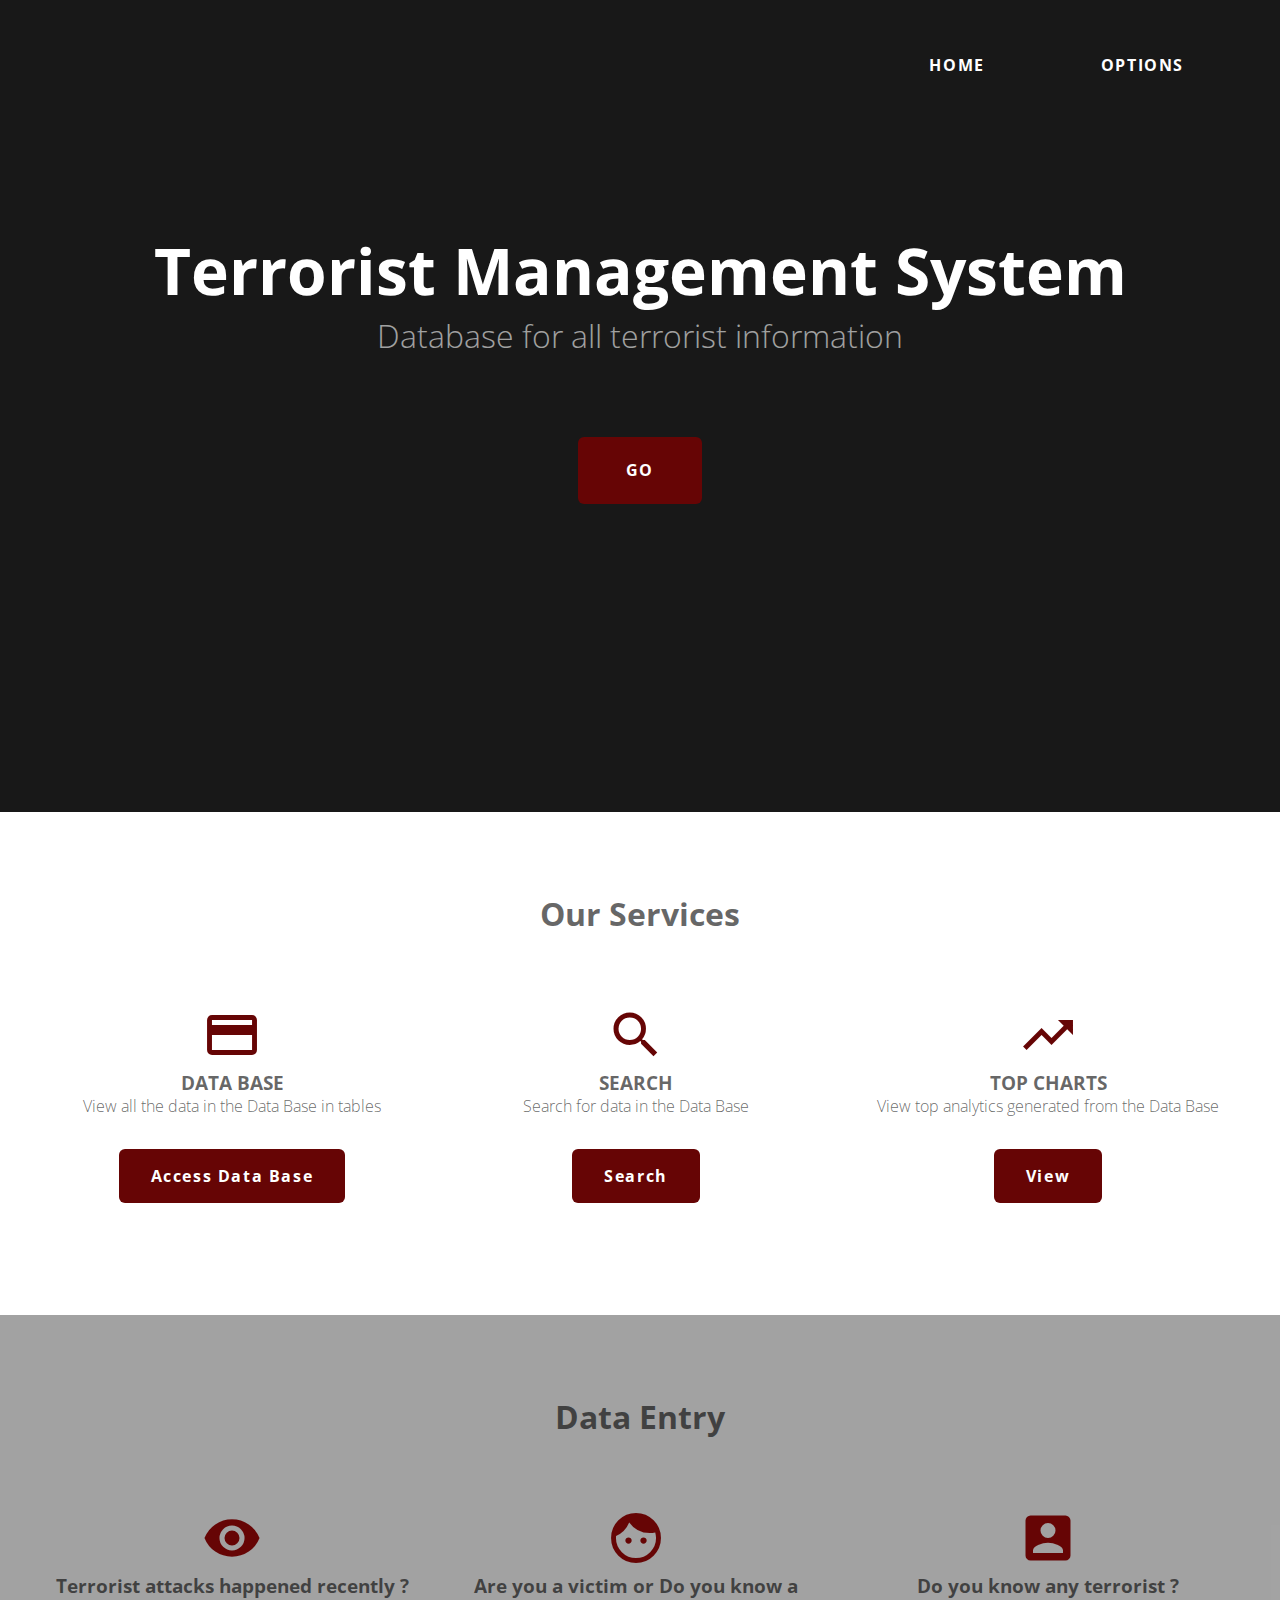
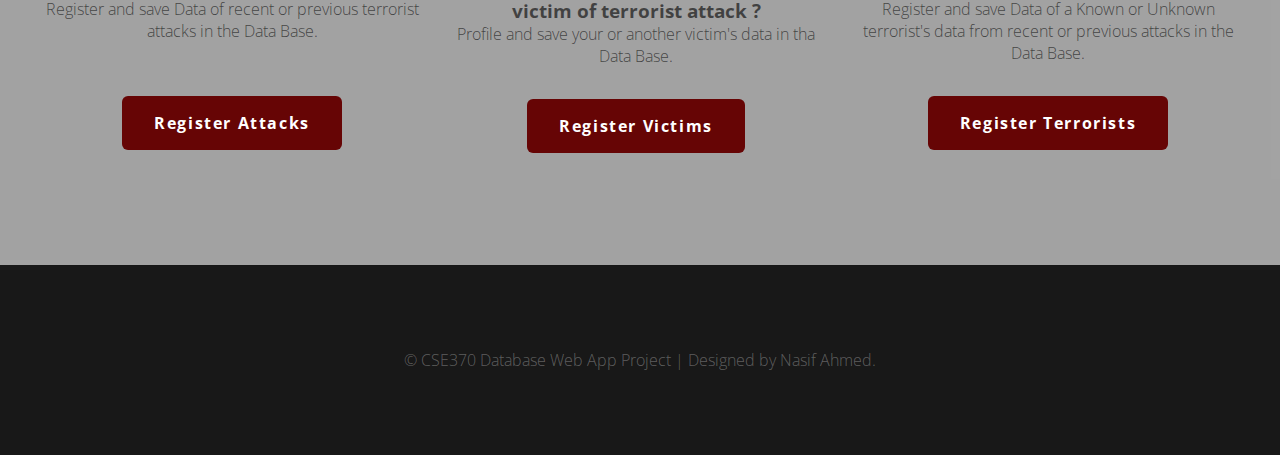
==== index.html @ 649e6cb7 "uplaod2" ====
<!DOCTYPE html>
<html>
	<head>
		<meta http-equiv="Content-Type" content="text/html; charset=utf-8" />
		<meta name="viewport" content="width=device-width">
		<title></title>
		<link href="https://fonts.googleapis.com/css?family=Open+Sans:400,600" rel="stylesheet">
		<link rel="stylesheet" href="https://fonts.googleapis.com/icon?family=Material+Icons">
		<link href="default.css" rel="stylesheet" type="text/css" media="all" />
	</head>

	<body>
		<div id="header" class="container">
			<span id="navigation">
				<ul class="actions">
					<li><a href="#" class="button-nav">HOME</a></li>
					<li><a href="index.html#wrapper" class="button-nav">OPTIONS</a></li>
				</ul>
			</span>
		</div>
		<div id="banner" class="container">
			<div class="title">
				<h2>Terrorist Management System</h2>
				<span class="byline">Database for all terrorist information</span>
			</div>
			<ul class="actions">
			<li><a href="#wrapper" class="button">GO</a></li>
			</ul>
		</div>
		<div id="wrapper">
			<div id="three-column" class="container">
				<div class="title">
					<h1>Our Services</h1><br>
				</div>
				<div class="boxA">
					<i class="material-icons" style="font-size:60px;color:#660505;">credit_card</i><br>
					<p><h3>DATA BASE</h3>View all the data in the Data Base in tables</p>
					<a href="database.html" class="button button-alt">Access Data Base</a>
				</div>
				<div class="boxB">
					<i class="material-icons" style="font-size:60px;color:#660505;">search</i><br>
					<p><h3>SEARCH</h3>Search for data in the Data Base</p>
					<a href="search.html" class="button button-alt">Search</a>
				</div>
				<div class="boxC">
					<i class="material-icons" style="font-size:60px;color:#660505;">trending_up</i><br>
					<p><h3>TOP CHARTS</h3>View top analytics generated from the Data Base</p>
					<a href="charts.html" class="button button-alt">View</a>
				</div>
			</div>
		</div>
		<div id="wrapper2">
			<div id="three-column" class="container">
				<div class="title">
					<h1>Data Entry</h1><br>
				</div>
				<div class="boxA">
					<i class="material-icons" style="font-size:60px;color:#660505;">visibility</i><br>
					<p><h3>Terrorist attacks happened recently ?</h3>Register and save Data of recent or previous terrorist attacks in the Data Base. </p><br>
					<a href="attackRegister.html" class="button button-alt">Register Attacks</a>
				</div>
				<div class="boxB">
					<i class="material-icons" style="font-size:60px;color:#660505;">face</i><br>
					<p><h3>Are you a victim  or Do you know a victim of terrorist attack ?</h3>Profile and save your or another victim's data in tha Data Base.</p>
					<a href="victims.html" class="button button-alt">Register Victims</a>
				</div>
				<div class="boxC">
					<i class="material-icons" style="font-size:60px;color:#660505;">account_box</i><br>
					<p><h3>Do you know any terrorist ?</h3>Register and save Data of a Known or Unknown terrorist's data from recent or previous attacks in the Data Base.</p>
					<a href="terrorists.html" class="button button-alt">Register Terrorists</a>
				</div>
			</div>
		</div>
		<div id="copyright" class="container">
			<p>&copy; CSE370 Database Web App Project | Designed by Nasif Ahmed. </p>
		</div>
	</body>
</html>
---- default.css ----
*{
		margin: 0;
		padding: 0;
	}

	html, body
	{
		height: 100%;
	}
	
	body
	{
		margin: 0px;
		padding: 0px;
		background: #181818;
		font-family: 'Open Sans', sans-serif;
		font-size: 12pt;
		font-weight: 200;
		color: #FFF;
	}
	
	
	h1, h2, h3
	{
		margin: 0;
		padding: 0;
	}
	
	p, ol, ul
	{
		margin-top: 0;
	}
	
	ol, ul
	{
		padding: 0;
		list-style: none;
	}
	
	p
	{
		line-height: 180%;
	}
	
	strong
	{
	}
	
	a
	{
		color: #ee0000;
	}
	
	
	.container
	{
		overflow: hidden;
		margin: 0em auto;
		width: 1200px;
	}
	
/*********************************************************************************/
/* Image Style                                                                   */
/*********************************************************************************/

	.image
	{
		display: inline-block;
	}
	
	.image img
	{
		display: block;
		width: 100%;
	}
	
	.image-full
	{
		display: block;
		width: 100%;
		margin: 0 0 2em 0;
	}
	
	.image-left
	{
		float: left;
		margin: 0 2em 2em 0;
	}
	
	.image-centered
	{
		display: block;
		margin: 0 0 2em 0;
	}
	
	.image-centered img
	{
		margin: 0 auto;
		width: auto;
	}

/*********************************************************************************/
/* List Styles                                                                   */
/*********************************************************************************/

	ul.style1
	{
	}
	
	ul.actions
	{
	}
	
	ul.actions li
	{
		display: inline-block;
		padding: 0em 0.50em;
	}


/*********************************************************************************/
/* Button Style                                                                  */
/*********************************************************************************/

	.button
	{
		display: inline-block;
		padding: 1em 2em 1em 2em;
		letter-spacing: 0.10em;
		margin-top: 2em;
		padding: 1.40em 3em;
		background: #660505;
		border-radius: 6px;
		text-decoration: none;
		font-weight: 700;
		font-size: 1em;
		color: #FFF;
	}

	.button-nav{
		display: inline-block;
		padding: 1em 2em 1em 2em;
		letter-spacing: 0.10em;
		margin-top: 2em;
		padding: 1.40em 3em;
		text-decoration: none;
		font-weight: 700;
		font-size: 1em;
		color: #FFF;
	}
	.button-nav:hover {
		background: #660505;
	}
	
	.button-alt
	{
		padding: 1em 2em;
		border-color: rgba(0,0,0,.8);
		color: #FFF;
	}		
/*********************************************************************************/
/* 4-column                                                                      */
/*********************************************************************************/

	.box1,
	.box2,
	.box3,
	.box4
	{
		width: 235px;
	}
	
	.box1,
	.box2,
	.box3,
	{
		float: left;
		margin-right: 20px;
	}
	
	.box4
	{
		float: right;
	}
	
/*********************************************************************************/
/* 3-column                                                                      */
/*********************************************************************************/

	.boxA,
	.boxB,
	.boxC
	{
		width: 384px;
	}

	.boxA,
	.boxB
	{
		float: left;
		margin-right: 20px;
	}
	
	.boxC
	{
		float: right;
	}

/*********************************************************************************/
/* 2-column                                                                      */
/*********************************************************************************/

	.tbox1,
	.tbox2
	{
		width: 575px;
	}
	
	.tbox1
	{
		float: left;
	}

	.tbox2
	{
		float: right;
	}

	
/*********************************************************************************/
/* Heading Titles                                                                */
/*********************************************************************************/

	.title
	{
		margin-bottom: 3em;
	}
	
	.title h2
	{
		font-size: 2.7em;
	}
	
	.title .byline
	{
		font-size: 1.3em;
		color: rgba(255,255,255,0.60);
	}

/*********************************************************************************/
/* Header                                                                        */
/*********************************************************************************/

	#wrapper
	{
		position: relative;
		padding: 5em 0em 7em 0em;
		background: #FFF;
	}

	#wrapper2
	{
		position: relative;
		padding: 5em 0em 7em 0em;
		background: rgba(255,255,255,0.60);
	}

/*********************************************************************************/
/* Header                                                                        */
/*********************************************************************************/

	#header-wrapper
	{
		
		
	}

	#header
	{
		position: relative;
		min-height: 5%;
	}

	#navigation {
		float: right;
	}

/*********************************************************************************/
/* Menu                                                                          */
/*********************************************************************************/

	#menu
	{
		position: absolute;
		top: 4.5em;
		right: 0;
	}
	
	#menu ul
	{
		display: inline-block;
	}
	
	#menu li
	{
		display: block;
		float: left;
		text-align: center;
	}
	
	#menu li a, #menu li span
	{
		padding: 1em 1.5em;
		letter-spacing: 1px;
		text-decoration: none;
		text-transform: uppercase;
		font-size: 0.8em;
		color: rgba(255,255,255,0.80);
	}
	
	
	#menu .active a
	{
		background: #2651a8;
		border-radius: 6px;
		color: rgba(255,255,255,1);
	}
	
	#menu .icon
	{
	}

/*********************************************************************************/
/* Banner                                                                        */
/*********************************************************************************/

	#banner
	{
		text-align: center;
		margin: 0 auto;
		position: relative;
		min-height: 65%;
		padding: 0em 0em 0em 0em;
		margin-top: 10%;

	}
	
	#banner .title h2
	{
		font-size: 4em;
	}
	
	#banner .title .byline
	{
		font-size: 2em;
	}
	
	#banner .button
	{
		margin-top: 2em;
		padding: 1.40em 3em;
		border-radius: 6px;
		font-weight: 700;
		font-size: 1em;
		
	}
	
	.banner
	{
	}

/*********************************************************************************/
/* Copyright                                                                     */
/*********************************************************************************/

	#copyright
	{
		overflow: hidden;
		padding: 5em 0em;
		border-top: 1px solid rgba(0,0,0,0.08);
	}
	
	#copyright p
	{
		text-align: center;
		font-size: 1em;
		color: rgba(255,255,255,0.3);
	}
	
	#copyright a
	{
		text-decoration: none;
		color: rgba(255,255,255,0.6);
	}

/*********************************************************************************/
/* Extra                                                                         */
/*********************************************************************************/

	#three-column
	{
		text-align: center;
		color: rgba(0,0,0,0.6);
	}

	#three-column .fa
	{
		display: block;
		padding: 1em 0em;
		color: rgba(0,0,0,1);
		font-size: 2em;
	}
	
	#three-column .title h2
	{
		font-weight: bold;
		color: rgba(0,0,0,0.8);
	}

	#three-column .title .byline
	{
		text-align: center;
		color: rgba(0,0,0,.5);
	}




/*********************************************************************************/
/* Tables                                                                     */
/*********************************************************************************/
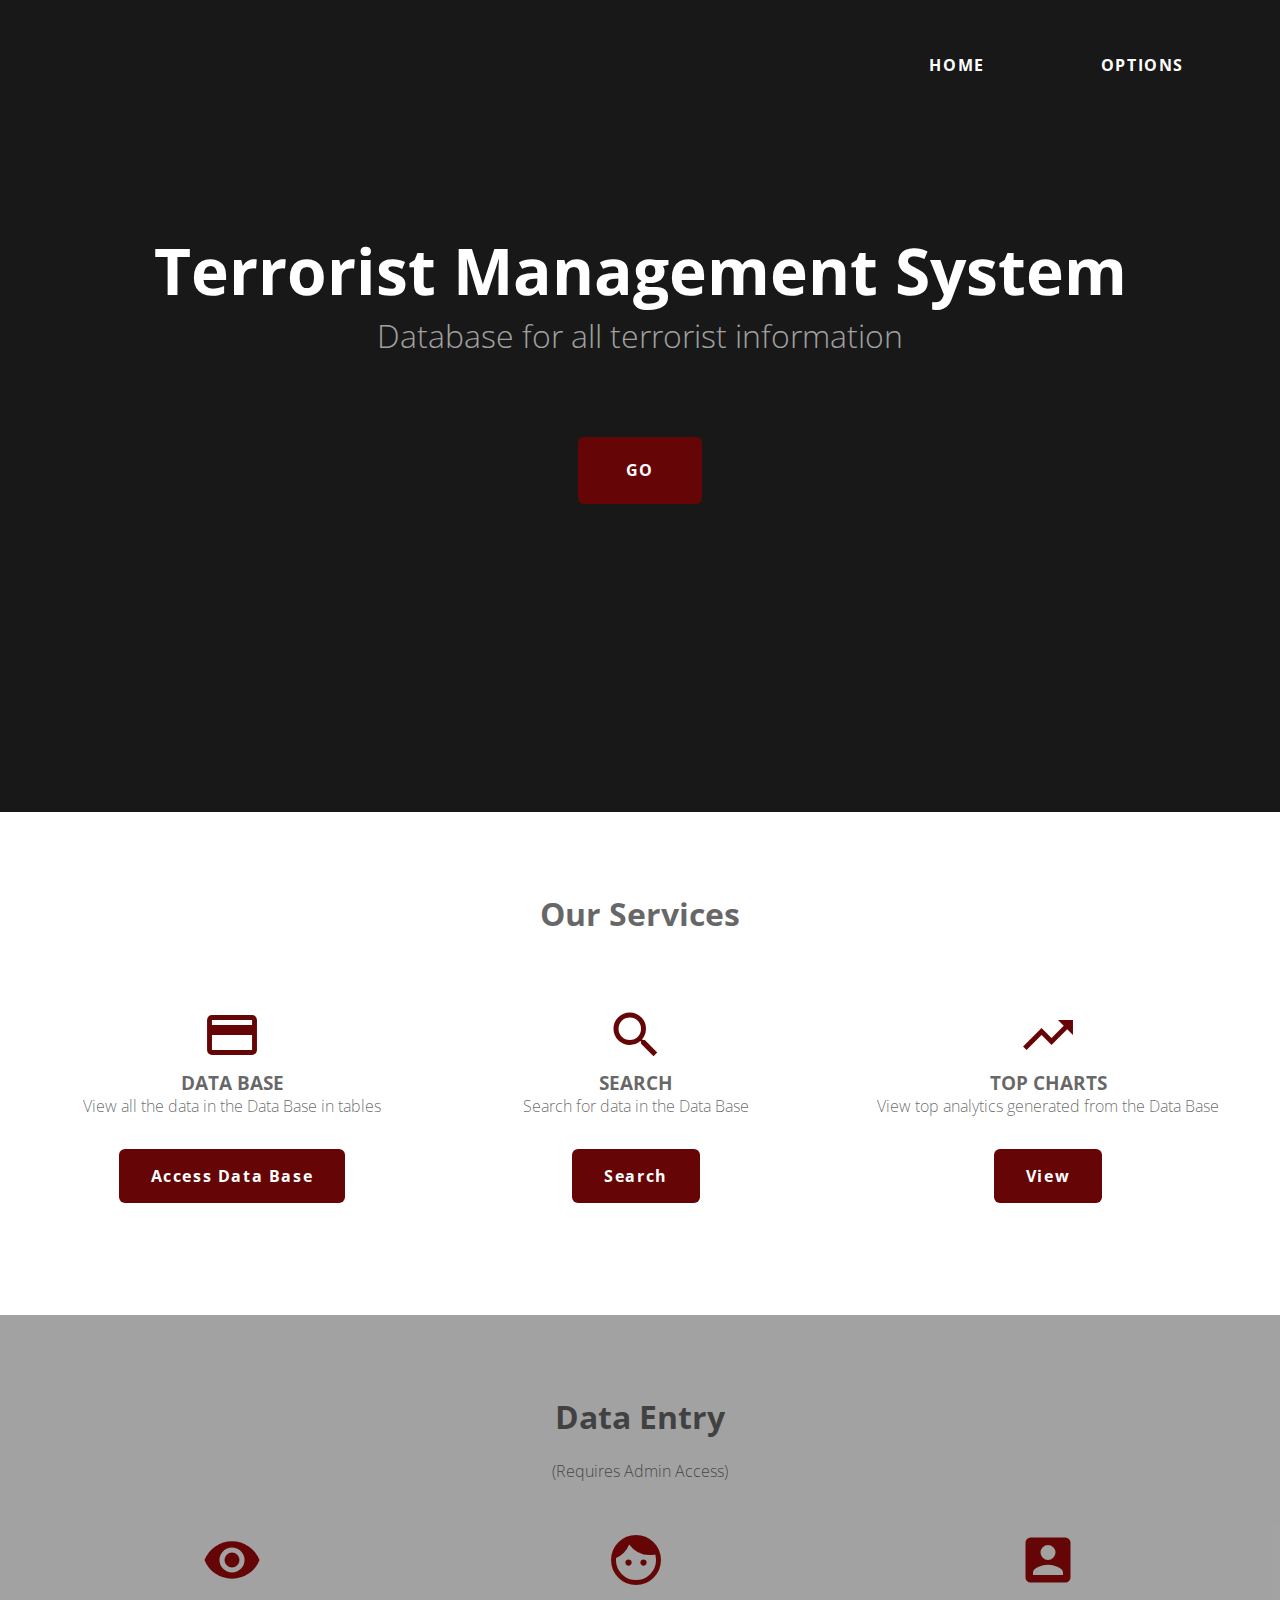
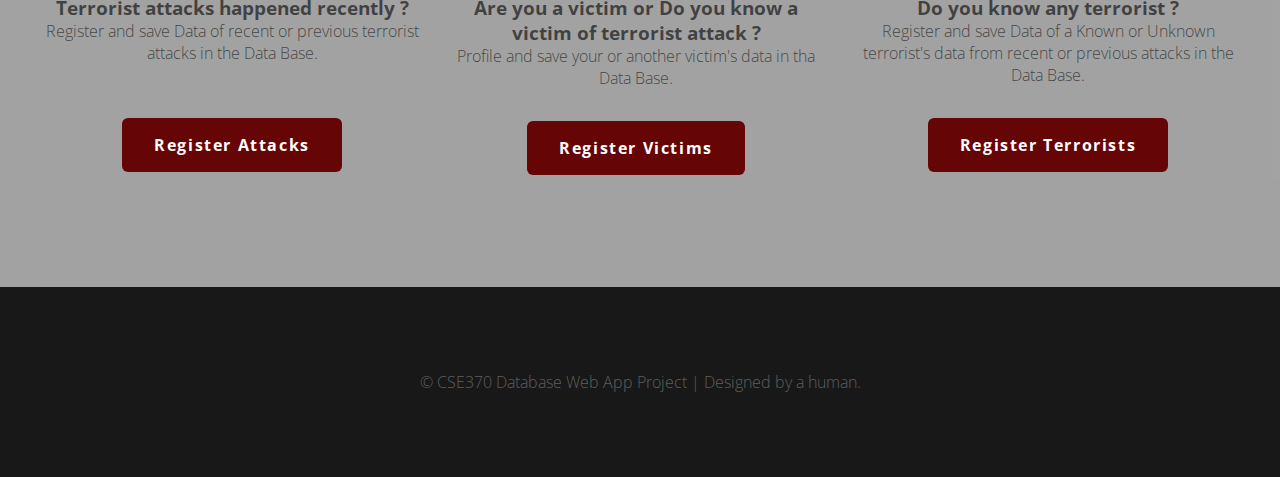
==== commit 2fef9f08: "pass" ====
--- a/index.html
+++ b/index.html
@@ -35,17 +35,17 @@
 				<div class="boxA">
 					<i class="material-icons" style="font-size:60px;color:#660505;">credit_card</i><br>
 					<p><h3>DATA BASE</h3>View all the data in the Data Base in tables</p>
-					<a href="database.html" class="button button-alt">Access Data Base</a>
+					<a href="http://localhost/first/database.php" class="button button-alt">Access Data Base</a>
 				</div>
 				<div class="boxB">
 					<i class="material-icons" style="font-size:60px;color:#660505;">search</i><br>
 					<p><h3>SEARCH</h3>Search for data in the Data Base</p>
-					<a href="search.html" class="button button-alt">Search</a>
+					<a href="http://localhost/first/search.php" class="button button-alt">Search</a>
 				</div>
 				<div class="boxC">
 					<i class="material-icons" style="font-size:60px;color:#660505;">trending_up</i><br>
 					<p><h3>TOP CHARTS</h3>View top analytics generated from the Data Base</p>
-					<a href="charts.html" class="button button-alt">View</a>
+					<a href="http://localhost/first/charts.php" class="button button-alt">View</a>
 				</div>
 			</div>
 		</div>
@@ -53,26 +53,27 @@
 			<div id="three-column" class="container">
 				<div class="title">
 					<h1>Data Entry</h1><br>
+					(Requires Admin Access)
 				</div>
 				<div class="boxA">
 					<i class="material-icons" style="font-size:60px;color:#660505;">visibility</i><br>
 					<p><h3>Terrorist attacks happened recently ?</h3>Register and save Data of recent or previous terrorist attacks in the Data Base. </p><br>
-					<a href="attackRegister.html" class="button button-alt">Register Attacks</a>
+					<a href="http://localhost/first/aRpasswordprompt.php" class="button button-alt">Register Attacks</a>
 				</div>
 				<div class="boxB">
 					<i class="material-icons" style="font-size:60px;color:#660505;">face</i><br>
 					<p><h3>Are you a victim  or Do you know a victim of terrorist attack ?</h3>Profile and save your or another victim's data in tha Data Base.</p>
-					<a href="victims.html" class="button button-alt">Register Victims</a>
+					<a href="http://localhost/first/vRpasswordprompt.php" class="button button-alt">Register Victims</a>
 				</div>
 				<div class="boxC">
 					<i class="material-icons" style="font-size:60px;color:#660505;">account_box</i><br>
 					<p><h3>Do you know any terrorist ?</h3>Register and save Data of a Known or Unknown terrorist's data from recent or previous attacks in the Data Base.</p>
-					<a href="terrorists.html" class="button button-alt">Register Terrorists</a>
+					<a href="http://localhost/first/tRpasswordprompt.php" class="button button-alt">Register Terrorists</a>
 				</div>
 			</div>
 		</div>
 		<div id="copyright" class="container">
-			<p>&copy; CSE370 Database Web App Project | Designed by Nasif Ahmed. </p>
+			<p>&copy; CSE370 Database Web App Project | Designed by a human. </p>
 		</div>
 	</body>
 </html>
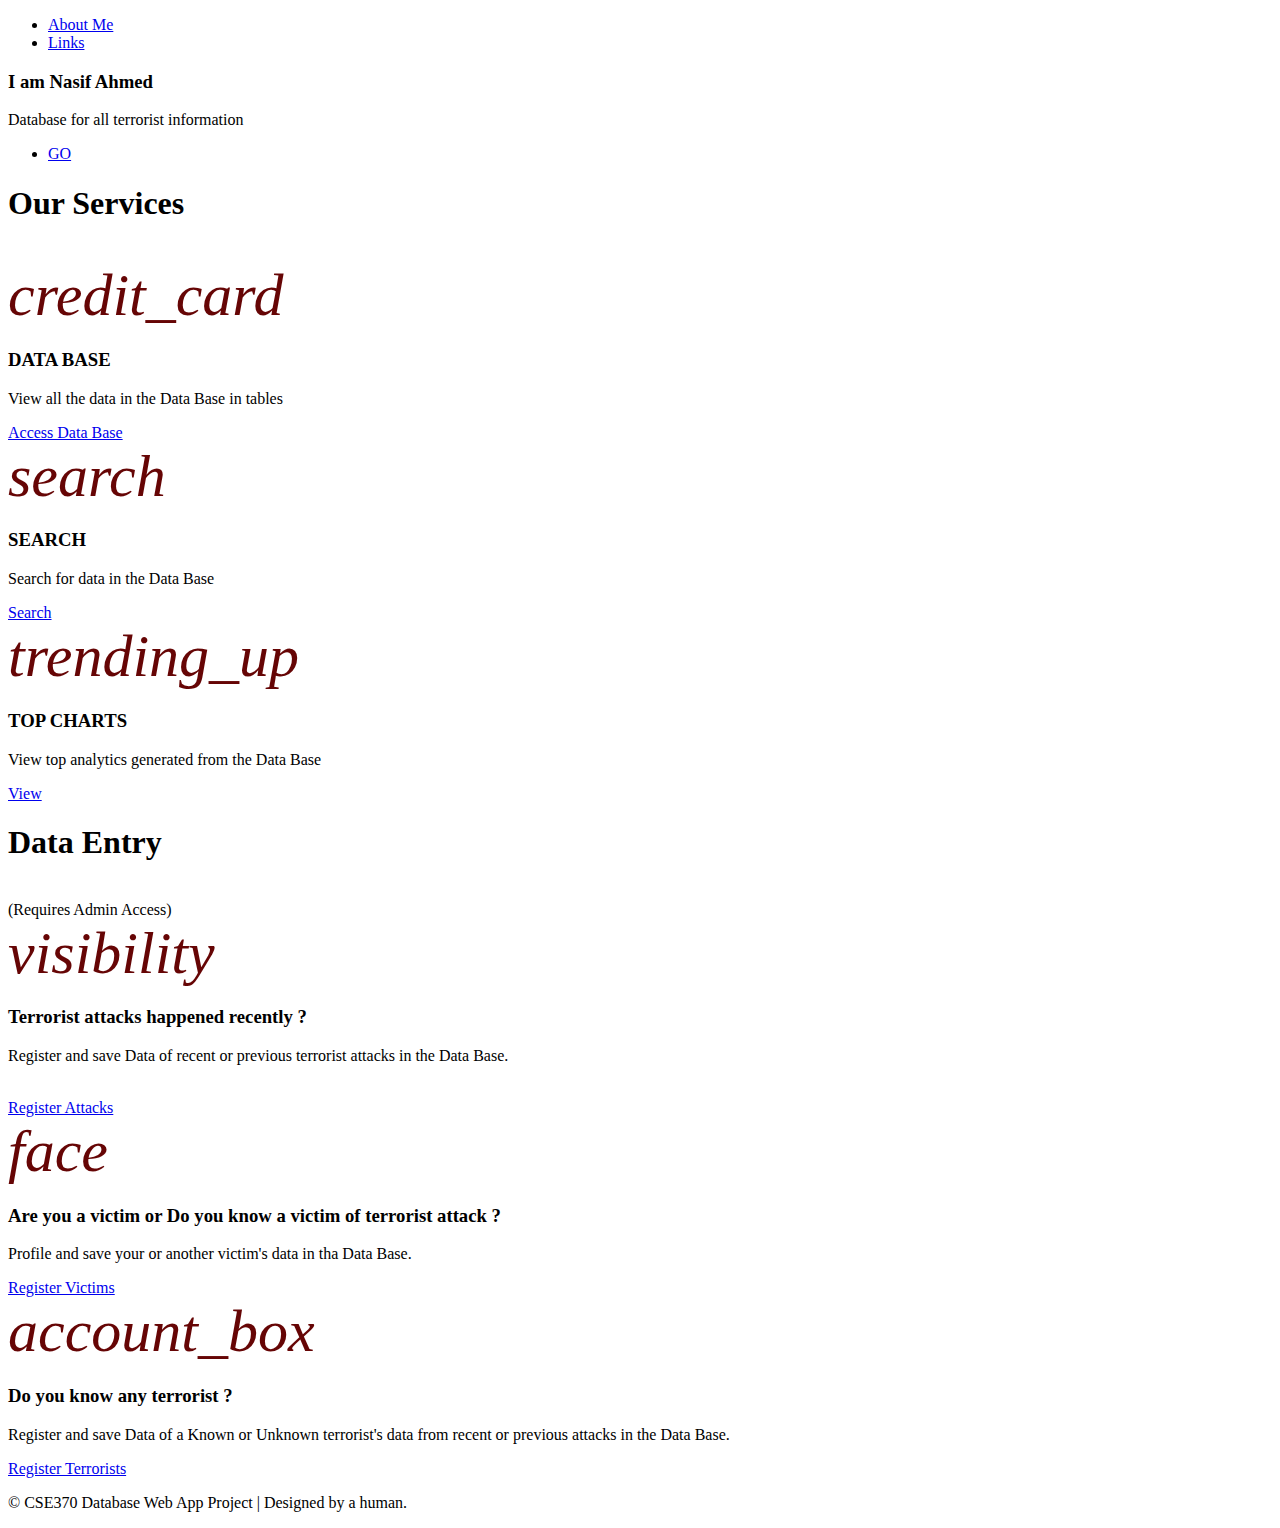
==== commit 910764a4: "Started" ====
--- a/index.html
+++ b/index.html
@@ -1,79 +1,90 @@
 <!DOCTYPE html>
 <html>
-	<head>
-		<meta http-equiv="Content-Type" content="text/html; charset=utf-8" />
-		<meta name="viewport" content="width=device-width">
-		<title></title>
-		<link href="https://fonts.googleapis.com/css?family=Open+Sans:400,600" rel="stylesheet">
-		<link rel="stylesheet" href="https://fonts.googleapis.com/icon?family=Material+Icons">
-		<link href="default.css" rel="stylesheet" type="text/css" media="all" />
-	</head>
 
-	<body>
-		<div id="header" class="container">
-			<span id="navigation">
-				<ul class="actions">
-					<li><a href="#" class="button-nav">HOME</a></li>
-					<li><a href="index.html#wrapper" class="button-nav">OPTIONS</a></li>
-				</ul>
-			</span>
-		</div>
-		<div id="banner" class="container">
-			<div class="title">
-				<h2>Terrorist Management System</h2>
-				<span class="byline">Database for all terrorist information</span>
-			</div>
-			<ul class="actions">
-			<li><a href="#wrapper" class="button">GO</a></li>
-			</ul>
-		</div>
-		<div id="wrapper">
-			<div id="three-column" class="container">
-				<div class="title">
-					<h1>Our Services</h1><br>
-				</div>
-				<div class="boxA">
-					<i class="material-icons" style="font-size:60px;color:#660505;">credit_card</i><br>
-					<p><h3>DATA BASE</h3>View all the data in the Data Base in tables</p>
-					<a href="http://localhost/first/database.php" class="button button-alt">Access Data Base</a>
-				</div>
-				<div class="boxB">
-					<i class="material-icons" style="font-size:60px;color:#660505;">search</i><br>
-					<p><h3>SEARCH</h3>Search for data in the Data Base</p>
-					<a href="http://localhost/first/search.php" class="button button-alt">Search</a>
-				</div>
-				<div class="boxC">
-					<i class="material-icons" style="font-size:60px;color:#660505;">trending_up</i><br>
-					<p><h3>TOP CHARTS</h3>View top analytics generated from the Data Base</p>
-					<a href="http://localhost/first/charts.php" class="button button-alt">View</a>
-				</div>
-			</div>
-		</div>
-		<div id="wrapper2">
-			<div id="three-column" class="container">
-				<div class="title">
-					<h1>Data Entry</h1><br>
-					(Requires Admin Access)
-				</div>
-				<div class="boxA">
-					<i class="material-icons" style="font-size:60px;color:#660505;">visibility</i><br>
-					<p><h3>Terrorist attacks happened recently ?</h3>Register and save Data of recent or previous terrorist attacks in the Data Base. </p><br>
-					<a href="http://localhost/first/aRpasswordprompt.php" class="button button-alt">Register Attacks</a>
-				</div>
-				<div class="boxB">
-					<i class="material-icons" style="font-size:60px;color:#660505;">face</i><br>
-					<p><h3>Are you a victim  or Do you know a victim of terrorist attack ?</h3>Profile and save your or another victim's data in tha Data Base.</p>
-					<a href="http://localhost/first/vRpasswordprompt.php" class="button button-alt">Register Victims</a>
-				</div>
-				<div class="boxC">
-					<i class="material-icons" style="font-size:60px;color:#660505;">account_box</i><br>
-					<p><h3>Do you know any terrorist ?</h3>Register and save Data of a Known or Unknown terrorist's data from recent or previous attacks in the Data Base.</p>
-					<a href="http://localhost/first/tRpasswordprompt.php" class="button button-alt">Register Terrorists</a>
-				</div>
-			</div>
-		</div>
-		<div id="copyright" class="container">
-			<p>&copy; CSE370 Database Web App Project | Designed by a human. </p>
-		</div>
-	</body>
-</html>
+<head>
+    <meta charset='utf-8'>
+    <meta http-equiv='X-UA-Compatible' content='IE=edge'>
+    <title>Nasif's Portfolio</title>
+    <meta name='viewport' content='width=device-width, initial-scale=1'>
+    <link rel='stylesheet' type='text/css' media='screen' href='main.css'>
+    <script src='main.js'></script>
+</head>
+
+<body>
+    <div id="header" class="container">
+        <span id="navigation">
+            <ul class="actions">
+                <li><a href="#" class="button-nav">About Me</a></li>
+                <li><a href="index.html#wrapper" class="button-nav">Links</a></li>
+            </ul>
+        </span>
+    </div>
+    <div id="banner" class="container">
+        <div class="title">
+            <h3>I am Nasif Ahmed</h3>
+            <span class="byline">Database for all terrorist information</span>
+        </div>
+        <ul class="actions">
+            <li><a href="#wrapper" class="button">GO</a></li>
+        </ul>
+    </div>
+    <div id="wrapper">
+        <div id="three-column" class="container">
+            <div class="title">
+                <h1>Our Services</h1><br>
+            </div>
+            <div class="boxA">
+                <i class="material-icons" style="font-size:60px;color:#660505;">credit_card</i><br>
+                <p>
+                <h3>DATA BASE</h3>View all the data in the Data Base in tables</p>
+                <a href="http://localhost/first/database.php" class="button button-alt">Access Data Base</a>
+            </div>
+            <div class="boxB">
+                <i class="material-icons" style="font-size:60px;color:#660505;">search</i><br>
+                <p>
+                <h3>SEARCH</h3>Search for data in the Data Base</p>
+                <a href="http://localhost/first/search.php" class="button button-alt">Search</a>
+            </div>
+            <div class="boxC">
+                <i class="material-icons" style="font-size:60px;color:#660505;">trending_up</i><br>
+                <p>
+                <h3>TOP CHARTS</h3>View top analytics generated from the Data Base</p>
+                <a href="http://localhost/first/charts.php" class="button button-alt">View</a>
+            </div>
+        </div>
+    </div>
+    <div id="wrapper2">
+        <div id="three-column" class="container">
+            <div class="title">
+                <h1>Data Entry</h1><br>
+                (Requires Admin Access)
+            </div>
+            <div class="boxA">
+                <i class="material-icons" style="font-size:60px;color:#660505;">visibility</i><br>
+                <p>
+                <h3>Terrorist attacks happened recently ?</h3>Register and save Data of recent or previous terrorist
+                attacks in the Data Base. </p><br>
+                <a href="aRpasswordprompt.html" class="button button-alt">Register Attacks</a>
+            </div>
+            <div class="boxB">
+                <i class="material-icons" style="font-size:60px;color:#660505;">face</i><br>
+                <p>
+                <h3>Are you a victim or Do you know a victim of terrorist attack ?</h3>Profile and save your or another
+                victim's data in tha Data Base.</p>
+                <a href="vRpasswordprompt.html" class="button button-alt">Register Victims</a>
+            </div>
+            <div class="boxC">
+                <i class="material-icons" style="font-size:60px;color:#660505;">account_box</i><br>
+                <p>
+                <h3>Do you know any terrorist ?</h3>Register and save Data of a Known or Unknown terrorist's data from
+                recent or previous attacks in the Data Base.</p>
+                <a href="tRpasswordprompt.html" class="button button-alt">Register Terrorists</a>
+            </div>
+        </div>
+    </div>
+    <div id="copyright" class="container">
+        <p>&copy; CSE370 Database Web App Project | Designed by a human. </p>
+    </div>
+</body>
+
+</html>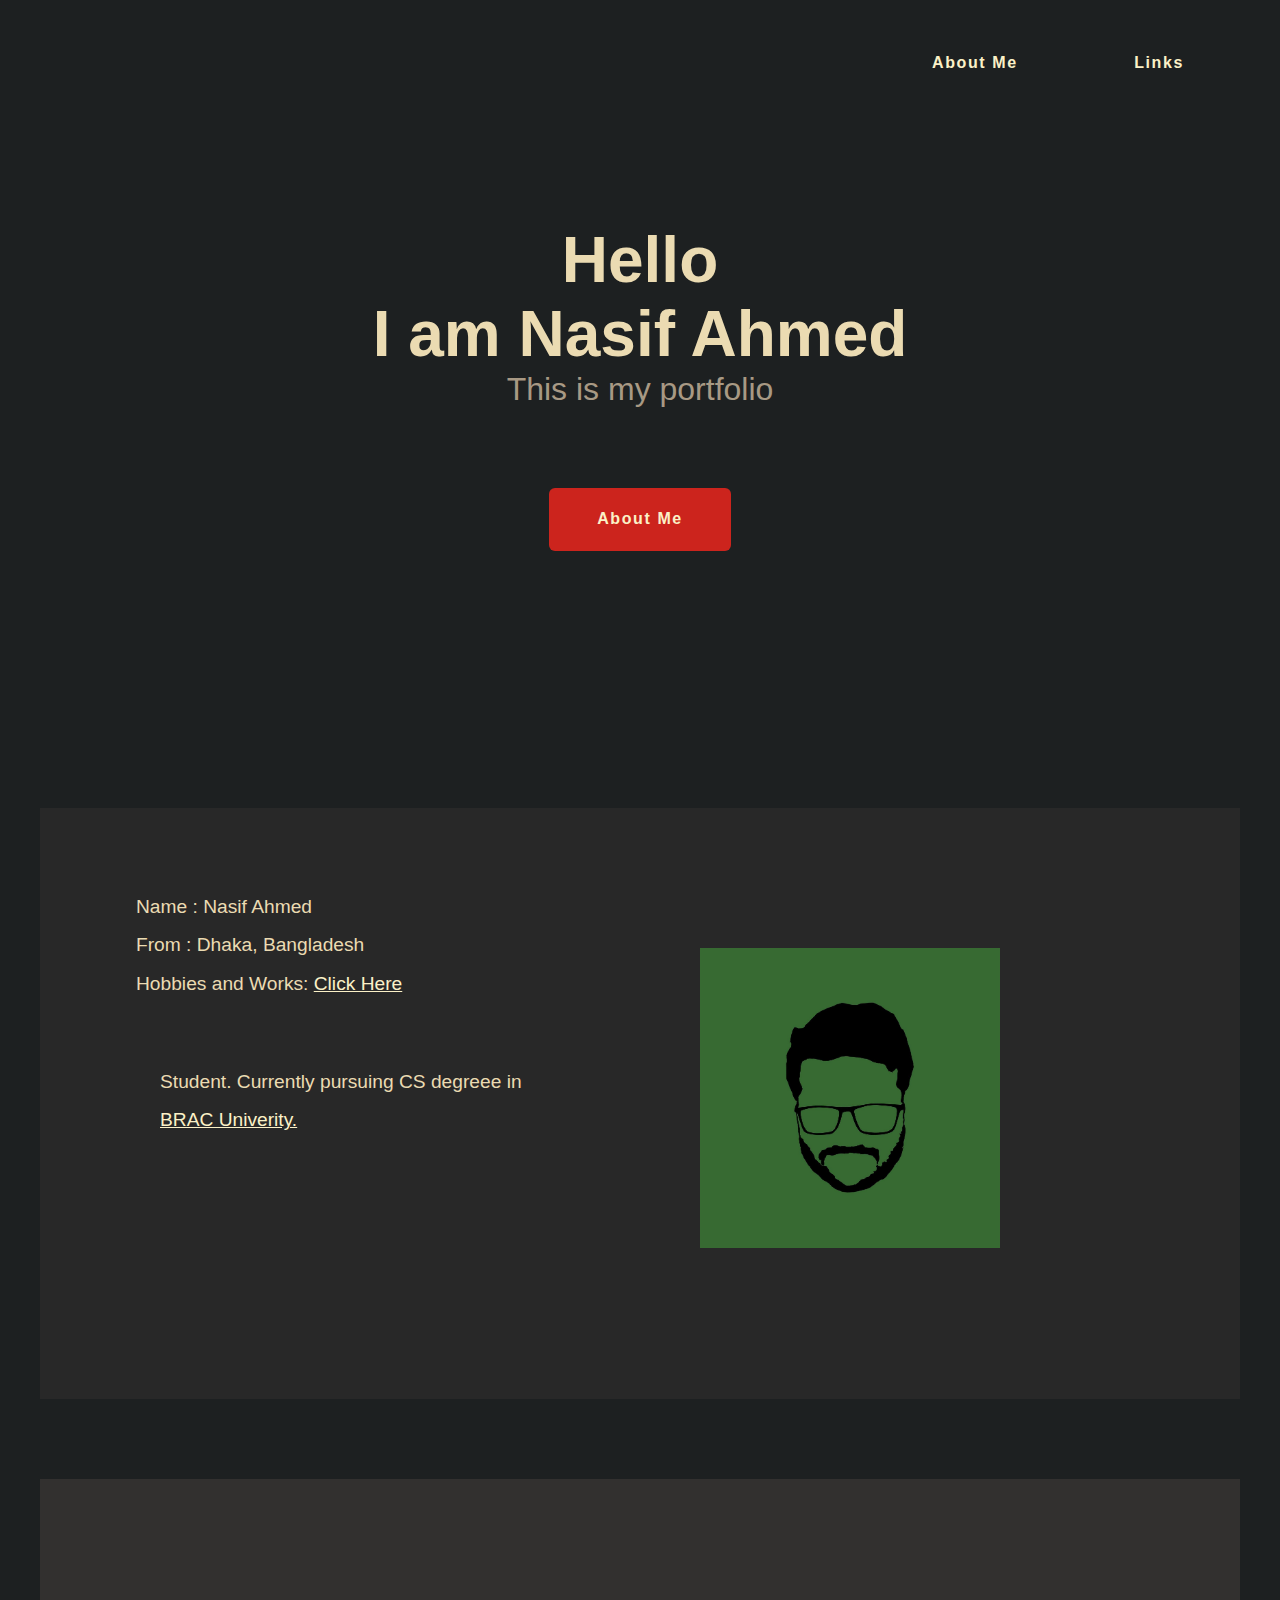
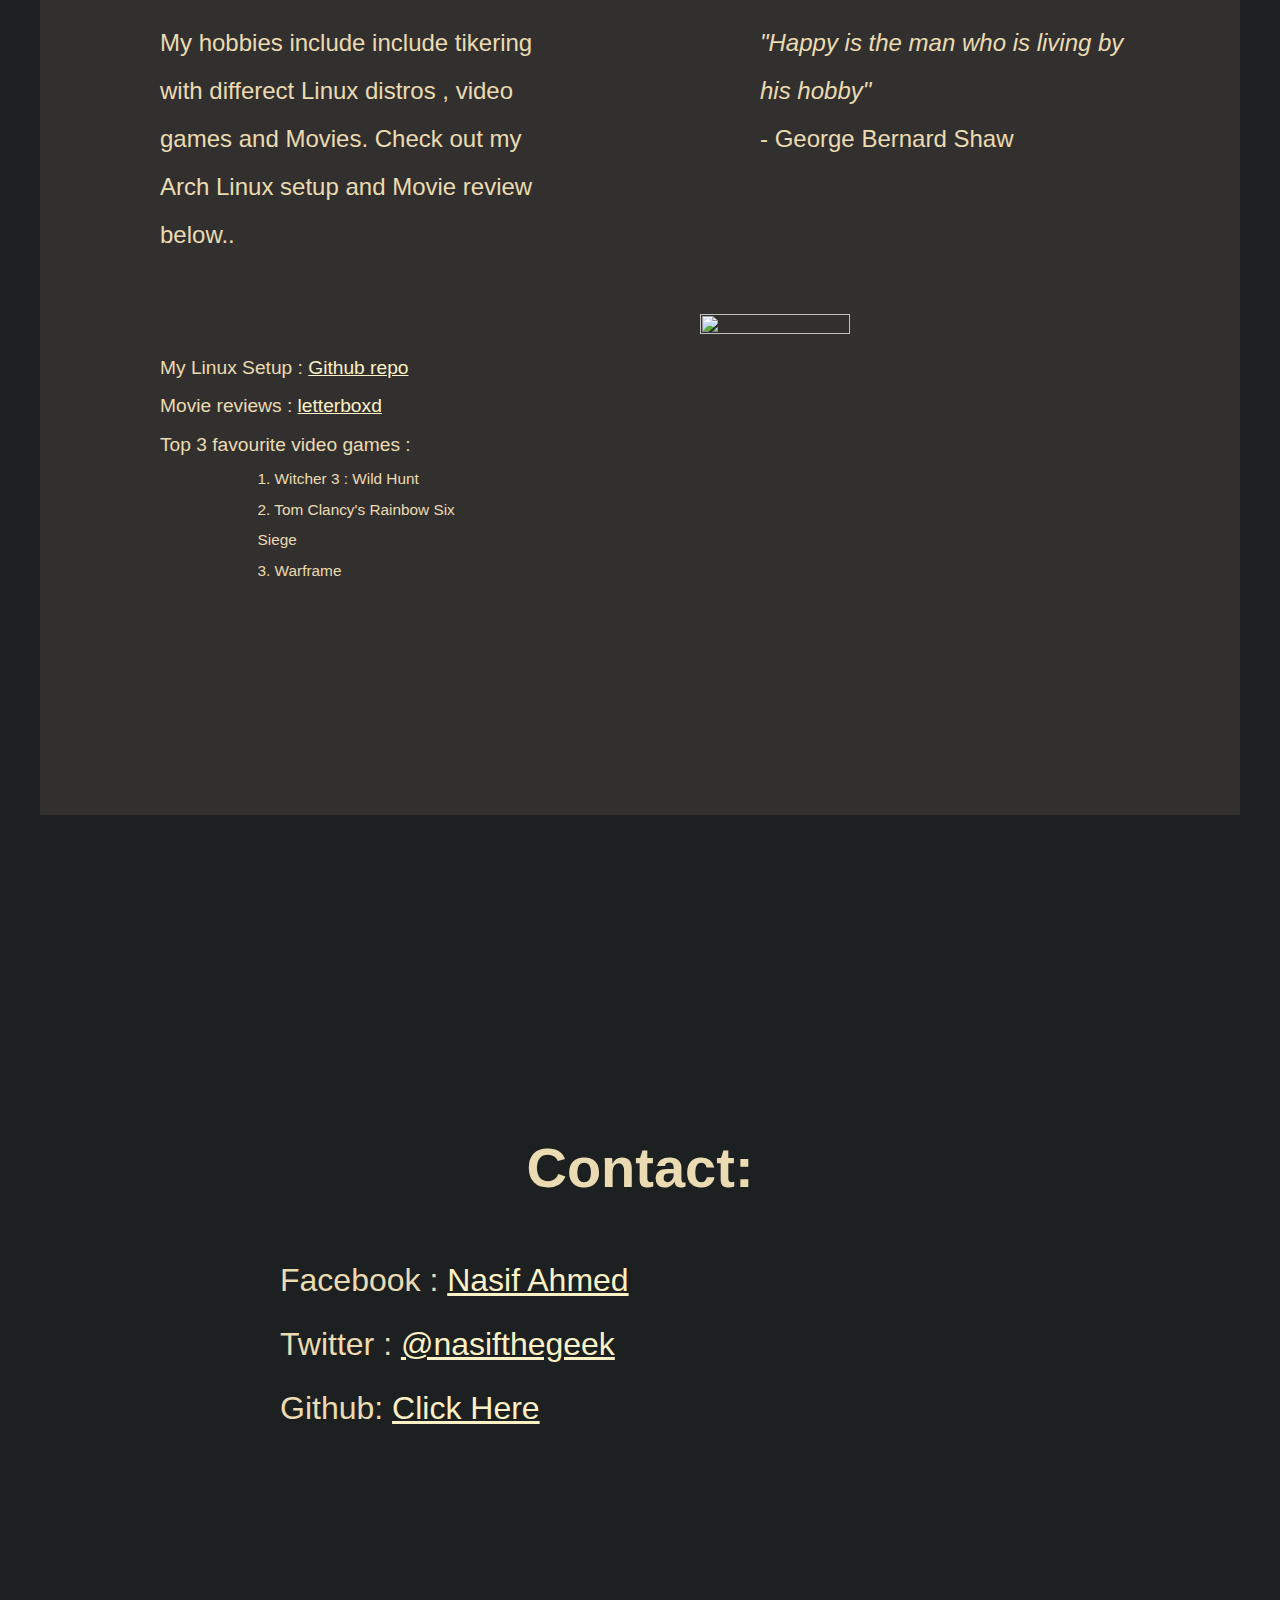
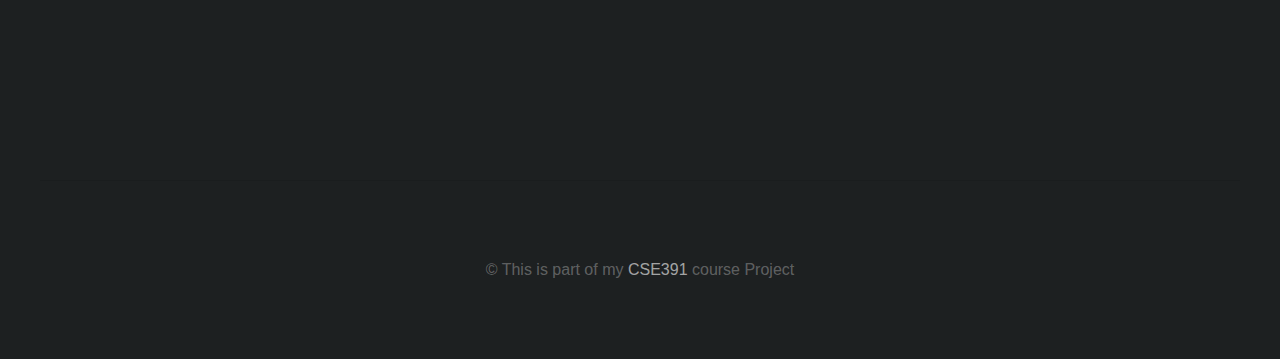
==== commit 05442ec9: "Created base" ====
--- a/index.html
+++ b/index.html
@@ -14,76 +14,71 @@
     <div id="header" class="container">
         <span id="navigation">
             <ul class="actions">
-                <li><a href="#" class="button-nav">About Me</a></li>
-                <li><a href="index.html#wrapper" class="button-nav">Links</a></li>
+                <li><a href="index.html#about" class="button-nav">About Me</a></li>
+                <li><a href="index.html#links" class="button-nav">Links</a></li>
             </ul>
         </span>
     </div>
+
     <div id="banner" class="container">
         <div class="title">
-            <h3>I am Nasif Ahmed</h3>
-            <span class="byline">Database for all terrorist information</span>
+            <h2>Hello<br>I am Nasif Ahmed</h2>
+             <span class="byline">This is my portfolio</span>
         </div>
         <ul class="actions">
-            <li><a href="#wrapper" class="button">GO</a></li>
+            <li><a href="#about" class="button">About Me</a></li>
         </ul>
     </div>
-    <div id="wrapper">
-        <div id="three-column" class="container">
-            <div class="title">
-                <h1>Our Services</h1><br>
-            </div>
-            <div class="boxA">
-                <i class="material-icons" style="font-size:60px;color:#660505;">credit_card</i><br>
-                <p>
-                <h3>DATA BASE</h3>View all the data in the Data Base in tables</p>
-                <a href="http://localhost/first/database.php" class="button button-alt">Access Data Base</a>
-            </div>
-            <div class="boxB">
-                <i class="material-icons" style="font-size:60px;color:#660505;">search</i><br>
-                <p>
-                <h3>SEARCH</h3>Search for data in the Data Base</p>
-                <a href="http://localhost/first/search.php" class="button button-alt">Search</a>
-            </div>
-            <div class="boxC">
-                <i class="material-icons" style="font-size:60px;color:#660505;">trending_up</i><br>
-                <p>
-                <h3>TOP CHARTS</h3>View top analytics generated from the Data Base</p>
-                <a href="http://localhost/first/charts.php" class="button button-alt">View</a>
-            </div>
+
+    <div id="about" class="container">
+        <div id="child" class="container">
+            <ul class="list">
+                <li><t><b>Name : </b>Nasif Ahmed</t></li>
+                <li><t><b>From : </b>Dhaka, Bangladesh</t></li>
+                <li><t><b>Hobbies and Works: </b><a href="index.html#hobbies">Click Here</a></t></li>
+            </ul>
+            <p>Student. Currently pursuing CS degreee in <a href="https://www.bracu.ac.bd/">BRAC Univerity.</a> </p>
+        </div>
+        <div id="child" class="container">
+            <img class="image" src="dp.jpg">
         </div>
     </div>
-    <div id="wrapper2">
-        <div id="three-column" class="container">
-            <div class="title">
-                <h1>Data Entry</h1><br>
-                (Requires Admin Access)
-            </div>
-            <div class="boxA">
-                <i class="material-icons" style="font-size:60px;color:#660505;">visibility</i><br>
-                <p>
-                <h3>Terrorist attacks happened recently ?</h3>Register and save Data of recent or previous terrorist
-                attacks in the Data Base. </p><br>
-                <a href="aRpasswordprompt.html" class="button button-alt">Register Attacks</a>
-            </div>
-            <div class="boxB">
-                <i class="material-icons" style="font-size:60px;color:#660505;">face</i><br>
-                <p>
-                <h3>Are you a victim or Do you know a victim of terrorist attack ?</h3>Profile and save your or another
-                victim's data in tha Data Base.</p>
-                <a href="vRpasswordprompt.html" class="button button-alt">Register Victims</a>
-            </div>
-            <div class="boxC">
-                <i class="material-icons" style="font-size:60px;color:#660505;">account_box</i><br>
-                <p>
-                <h3>Do you know any terrorist ?</h3>Register and save Data of a Known or Unknown terrorist's data from
-                recent or previous attacks in the Data Base.</p>
-                <a href="tRpasswordprompt.html" class="button button-alt">Register Terrorists</a>
-            </div>
+
+    <div id="hobbies" class="container">
+        <div id="child" class="container">
+            <p>My hobbies include include tikering with differect Linux distros , video games and Movies. Check out my Arch Linux setup and Movie review below..</p>
+            <ul class="list">
+                <li><t><b>My Linux Setup : </b><a href="https://github.com/NasifAhmed/dotfiles">Github repo</a></t></li>
+                <li><t><b>Movie reviews : </b><a href="https://letterboxd.com/Nasif/">letterboxd</a></t></li>
+                <li><t><b>Top 3 favourite video games : </b></t>
+                    <ol class="sublist">
+                        <li>1. Witcher 3 : Wild Hunt</li>
+                        <li>2. Tom Clancy's Rainbow Six Siege</li>
+                        <li>3. Warframe</li>
+                    </ol>
+                </li>
+            </ul>
+        </div>
+        <div id="child" class="container">
+            <p><i>"Happy is the man who is living by his hobby"</i><br><t>- George Bernard Shaw</t></p>
+            <img src="https://www.pcgamesn.com/wp-content/uploads/2018/10/the-witcher-3-final-boss-header.png">
+        </div>
+    </div>   
+
+    <div id="contact" class="container">
+        <div id="contact" class="container">
+        <div class="title">
+            <h3>Contact:</h3>
+        </div>
+            <ul class="list">
+                <li><t><b>Facebook : </b><a href="https://www.facebook.com/nasif.ahmed1">Nasif Ahmed</a></t></li>
+                <li><t><b>Twitter : </b><a href="https://twitter.com/nasifthegeek">@nasifthegeek</a></t></li>
+                <li><t><b>Github: </b><a href="index.html#hobbies">Click Here</a></t></li>
+            </ul>
         </div>
     </div>
     <div id="copyright" class="container">
-        <p>&copy; CSE370 Database Web App Project | Designed by a human. </p>
+        <p>&copy; This is part of my <a href="https://piazza.com/class/kc7nicp7ie64bq">CSE391</a> course Project</p>
     </div>
 </body>
 
--- a/main.css
+++ b/main.css
@@ -0,0 +1,376 @@
+	*{
+		margin: 0;
+		padding: 0;
+	}
+
+	html, body
+	{
+		height: 100%;
+	}
+	
+	body
+	{
+		margin: 0px;
+		padding: 0px;
+		background: #1d2021;
+		font-family: 'Open Sans', sans-serif;
+		font-size: 12pt;
+		font-weight: 200;
+		color: #ebdbb2;
+	}
+	
+	h1, h2, h3
+	{
+		margin: 0;
+		padding: 0;
+	}
+
+	h3 
+	{
+		text-align: center;
+		font-size: 3.5em;
+	}
+	
+	p, ol, ul
+	{
+		margin-top: 0;
+	}
+	
+	ol, ul
+	{
+		padding: 0;
+		list-style: none;
+	}
+	
+
+	a 
+	{
+		color: #fbf1c7;
+	}
+
+		
+	ul.actions li
+	{
+		color: #fbf1c7;
+		display: inline-block;
+		padding: 0em 0.50em;
+	}
+
+
+	.container
+	{
+		overflow: hidden;
+		margin: 0em auto;
+		width: 1200px;
+	}
+	
+/*********************************************************************************/
+/* Image Style                                                                   */
+/*********************************************************************************/
+
+	
+	img
+	{
+		margin: 10%;
+		width: 50%;
+		height: 50%;
+	}
+	
+	.image-full
+	{
+		display: block;
+		width: 100%;
+		margin: 0 0 2em 0;
+	}
+	
+	.image-left
+	{
+		float: left;
+		margin: 0 2em 2em 0;
+	}
+	
+	.image-centered
+	{
+		display: block;
+		margin: 0 0 2em 0;
+	}
+	
+	.image-centered img
+	{
+		margin: 0 auto;
+		width: auto;
+	}
+
+
+
+	.button
+	{
+		display: inline-block;
+		padding: 1em 2em 1em 2em;
+		letter-spacing: 0.10em;
+		margin-top: 2em;
+		padding: 1.40em 3em;
+		background: #cc241d;
+		border-radius: 6px;
+		text-decoration: none;
+		font-weight: 700;
+		font-size: 1em;
+		color: #fbf1c7;
+	}
+
+	.button-nav{
+		display: inline-block;
+		padding: 1em 2em 1em 2em;
+		letter-spacing: 0.10em;
+		margin-top: 2em;
+		padding: 1.40em 3em;
+		text-decoration: none;
+		font-weight: 700;
+		font-size: 1em;
+		color: #fbf1c7;
+	}
+	.button-nav:hover {
+		background: #fb4934;
+		color: #1d2021;
+	}
+	
+		
+/*********************************************************************************/
+/* 4-column                                                                      */
+/*********************************************************************************/
+
+	.box1,
+	.box2,
+	.box3,
+	.box4
+	{
+		width: 235px;
+	}
+	
+	.box1,
+	.box2,
+	.box3,
+	{
+		float: left;
+		margin-right: 20px;
+	}
+	
+	.box4
+	{
+		float: right;
+	}
+	
+/*********************************************************************************/
+/* 3-column                                                                      */
+/*********************************************************************************/
+
+	.boxA,
+	.boxB,
+	.boxC
+	{
+		width: 384px;
+	}
+
+	.boxA,
+	.boxB
+	{
+		float: left;
+		margin-right: 20px;
+	}
+	
+	.boxC
+	{
+		float: right;
+	}
+
+/*********************************************************************************/
+/* 2-column                                                                      */
+/*********************************************************************************/
+
+	.tbox1,
+	.tbox2
+	{
+		width: 575px;
+	}
+	
+	.tbox1
+	{
+		float: left;
+	}
+
+	.tbox2
+	{
+		float: right;
+	}
+
+	
+/*********************************************************************************/
+/* Heading Titles                                                                */
+/*********************************************************************************/
+
+	.title
+	{
+		margin-bottom: 3em;
+	}
+	
+	.title h2
+	{
+		font-size: 2.7em;
+	}
+	
+	.title .byline
+	{
+		padding-top: 2em;
+		font-size: 1.3em;
+		color: #a89984;
+	}
+
+
+
+	#about
+	{
+		position: relative;
+		padding: 5em 0em 5em 0em;
+		background: #282828;
+	}
+
+	#about .list 
+	{
+		padding-left: 5em;
+		font-size: 1.2em;
+	}
+
+	#hobbies
+	{
+		position: relative;
+		padding: 5em 0em 5em 0em;
+		margin: 5em auto 5em auto;
+		background: #32302f;
+	}
+
+	#hobbies .list 
+	{
+		padding: 15%;
+		padding-top: 0%;
+		padding-left: 20%;
+		font-size: 1.2em;
+	}
+
+	#hobbies .sublist 
+	{
+		padding: 15%;
+		padding-top: 0%;
+		padding-left: 25%;
+		font-size: 0.8em;
+	}
+	#hobbies #child p 
+	{
+		padding-left: 5em;
+		font-size: 1.5em;
+	}
+
+	#contact
+	{
+		position: relative;
+		padding: 5em 0em 5em 0em;
+		margin: 5em auto auto auto;
+		background: #1d2021;
+	}
+
+	#contact .list 
+	{
+		padding: 15%;
+		padding-top: 0%;
+		padding-left: 20%;
+		font-size: 2em;
+		line-height: 2;
+	}
+
+	#child 
+	{
+		overflow: hidden;;
+		width: 50%;
+		float: left;
+		line-height: 2;
+	}
+
+	#child p {
+		padding: 15%;
+		padding-top: 10%;
+		padding-left: 20%;
+		font-size: 1.2em;
+	}
+
+
+	#wrapper2
+	{
+		position: relative;
+		padding: 5em 0em 7em 0em;
+		background: rgba(255,255,255,0.60);
+	}
+
+
+	#header
+	{
+		position: relative;
+		min-height: 5%;
+	}
+
+	#navigation {
+		float: right;
+	}
+
+
+	#banner
+	{
+		text-align: center;
+		margin: 0 auto;
+		position: relative;
+		min-height: 65%;
+		padding: 0em 0em 0em 0em;
+		margin-top: 10%;
+
+	}
+	
+	#banner .title h2
+	{
+		font-size: 4em;
+	}
+	
+	#banner .title .byline
+	{
+		font-size: 2em;
+		padding-top: 2em;
+		color: #a89984;
+	}
+	
+	#banner .button
+	{
+		margin-top: 2em;
+		padding: 1.40em 3em;
+		font-weight: 700;
+		font-size: 1em;
+		
+	}
+	
+
+	#copyright
+	{
+		overflow: hidden;
+		padding: 5em 0em;
+		border-top: 1px solid rgba(0,0,0,0.08);
+	}
+	
+	#copyright p
+	{
+		text-align: center;
+		font-size: 1em;
+		color: rgba(255,255,255,0.3);
+	}
+	
+	#copyright a
+	{
+		text-decoration: none;
+		color: rgba(255,255,255,0.6);
+	}
+
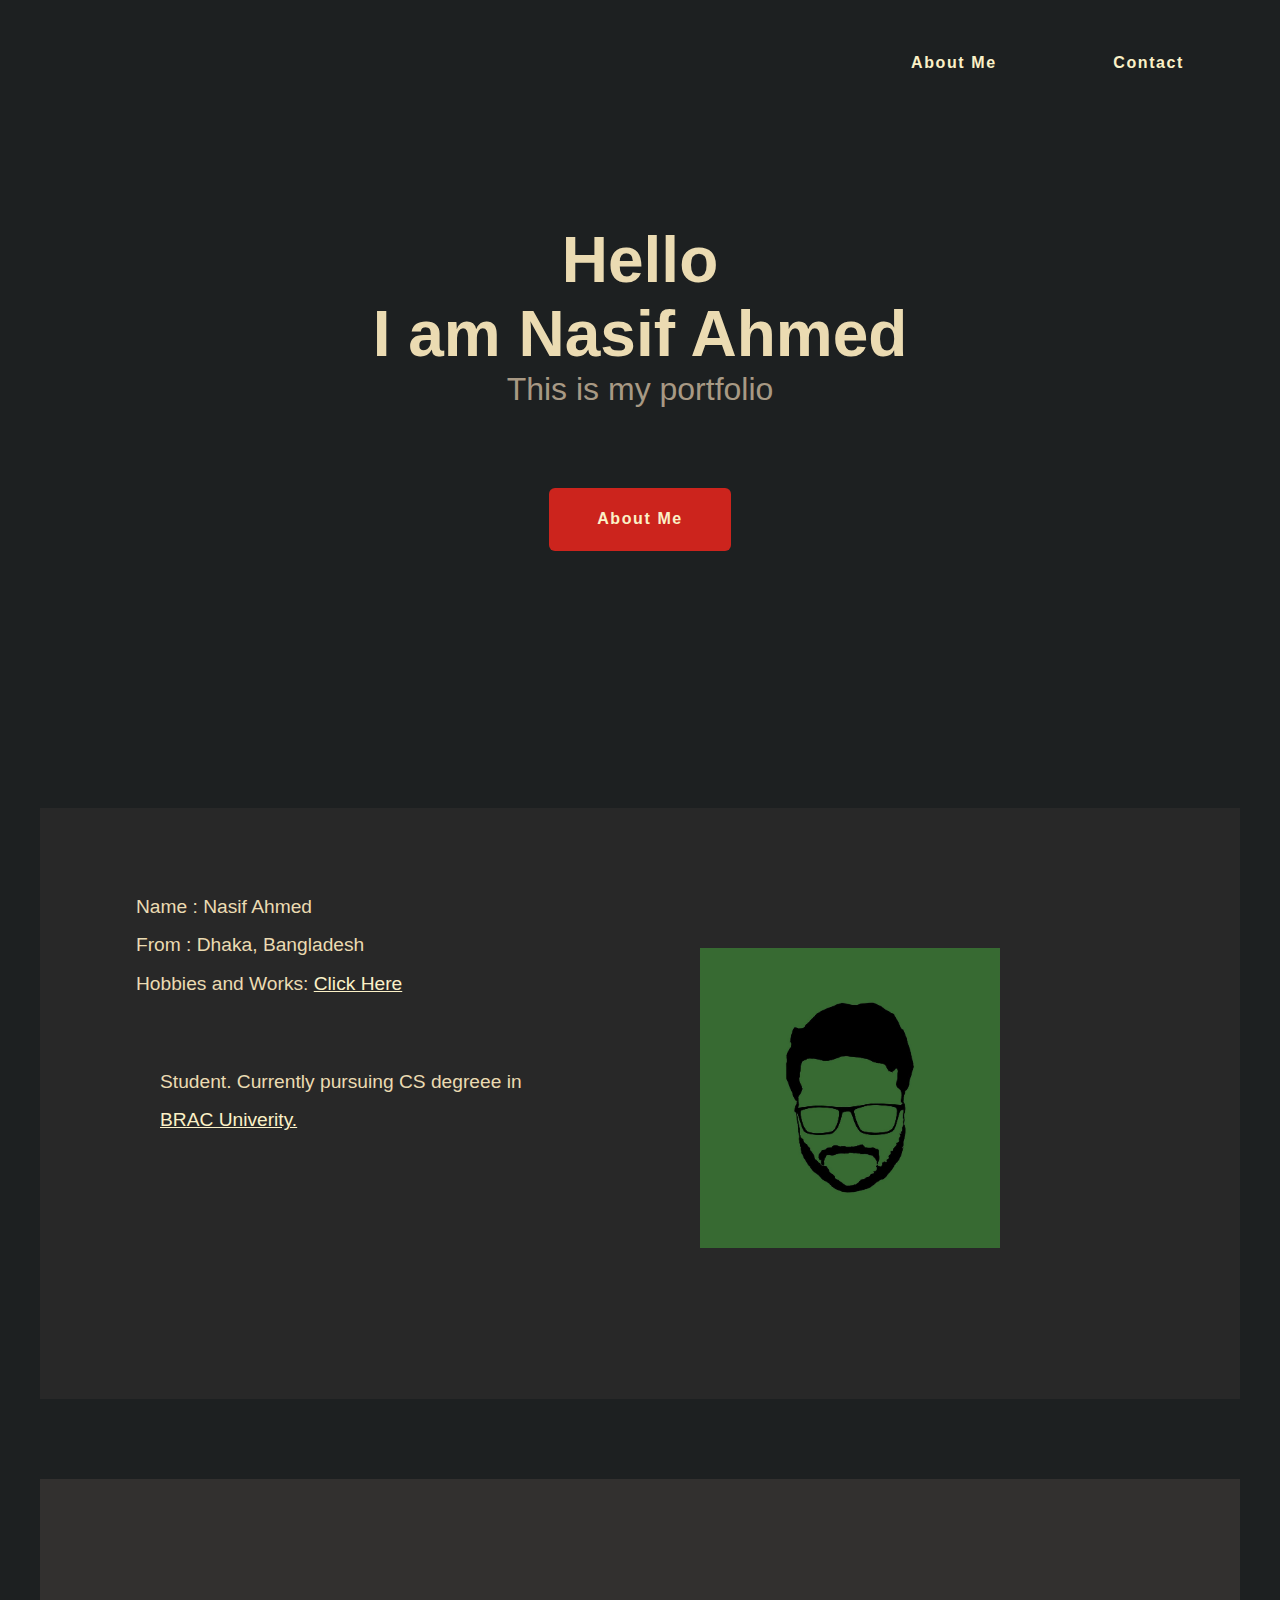
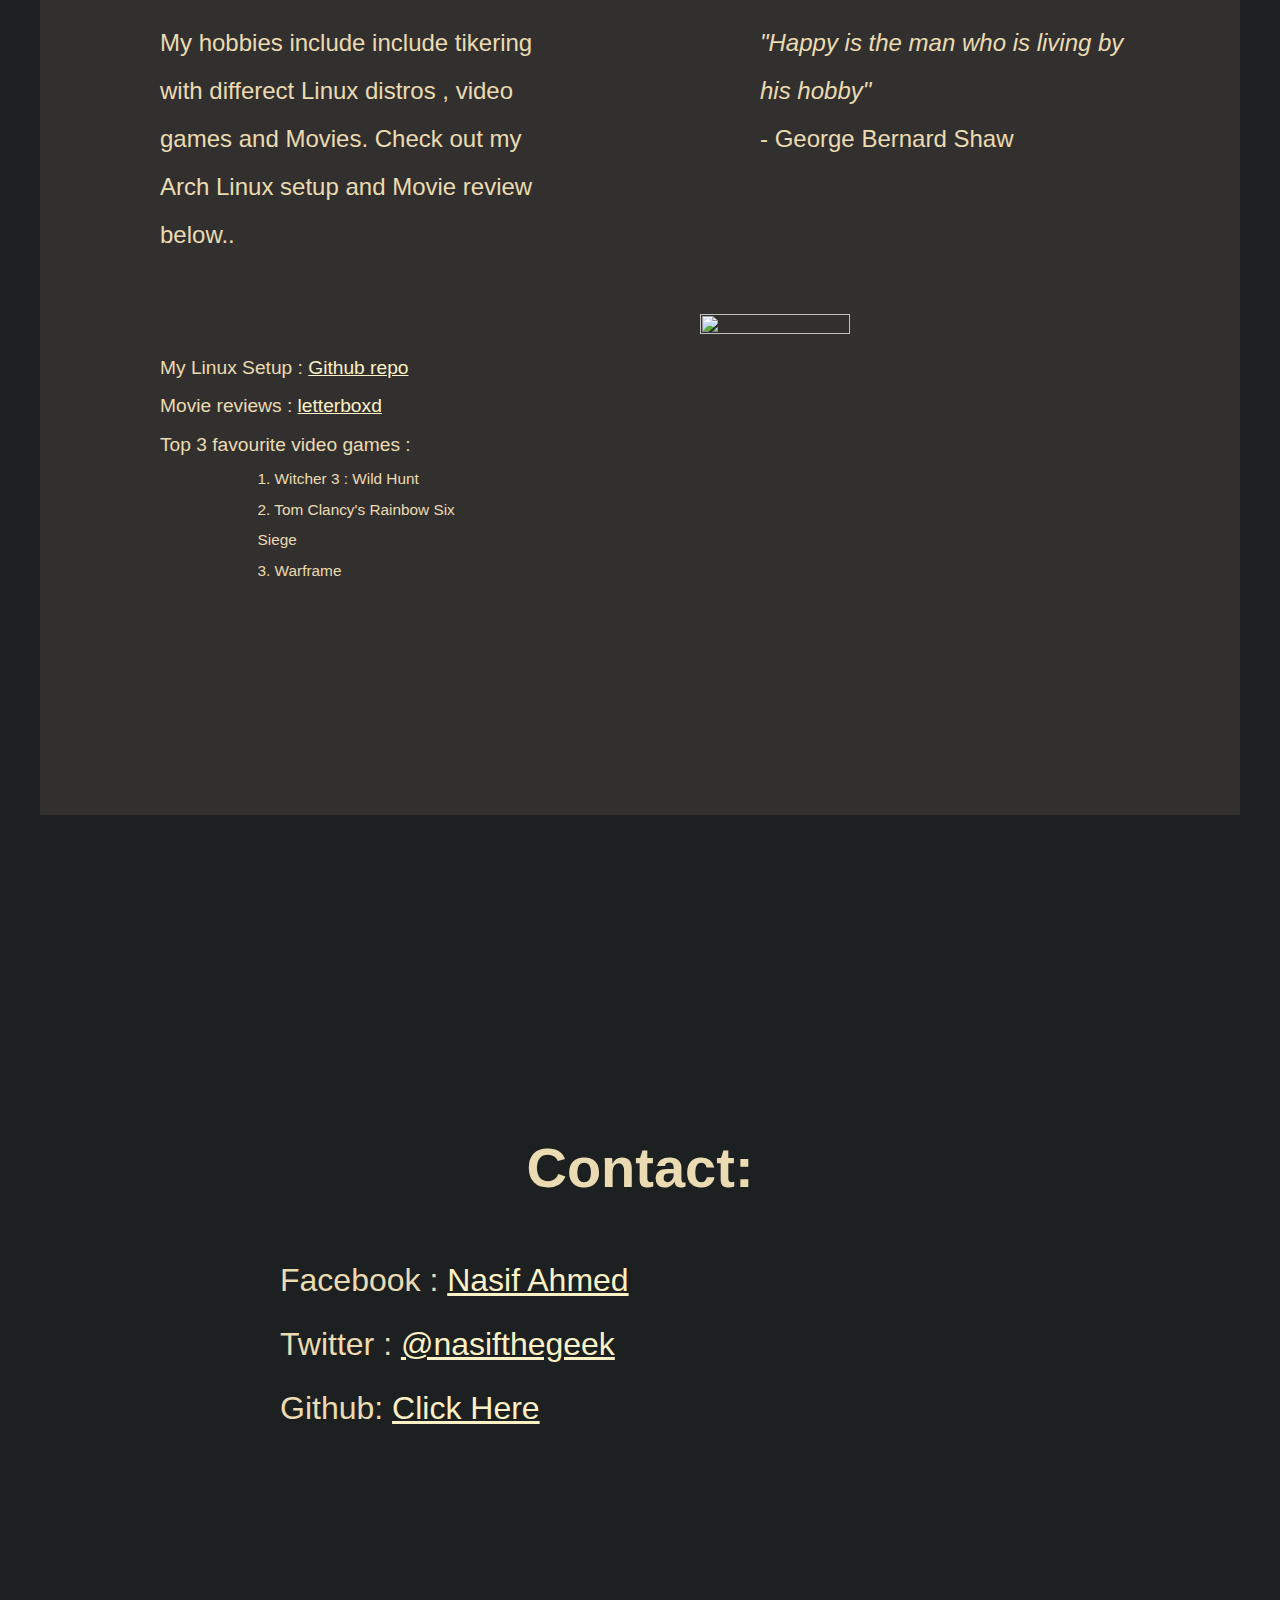
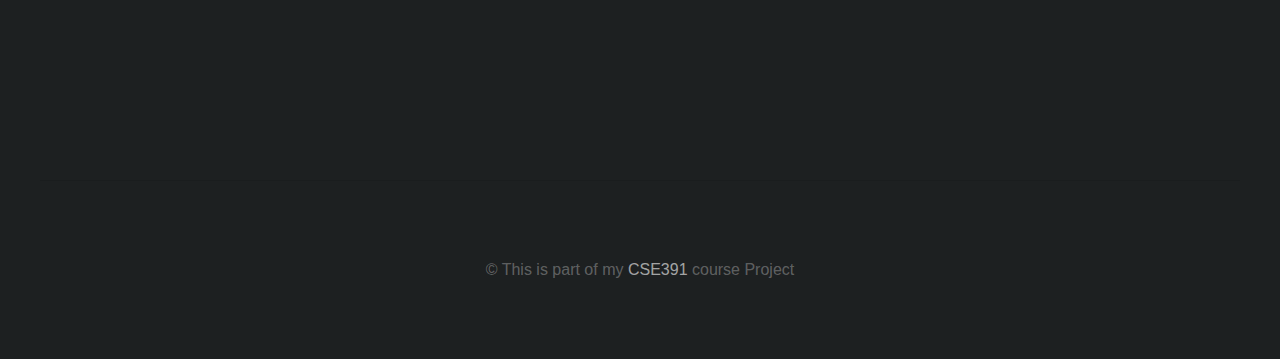
==== commit 6232d232: "fixed button" ====
--- a/index.html
+++ b/index.html
@@ -15,7 +15,7 @@
         <span id="navigation">
             <ul class="actions">
                 <li><a href="index.html#about" class="button-nav">About Me</a></li>
-                <li><a href="index.html#links" class="button-nav">Links</a></li>
+                <li><a href="index.html#contact" class="button-nav">Contact</a></li>
             </ul>
         </span>
     </div>
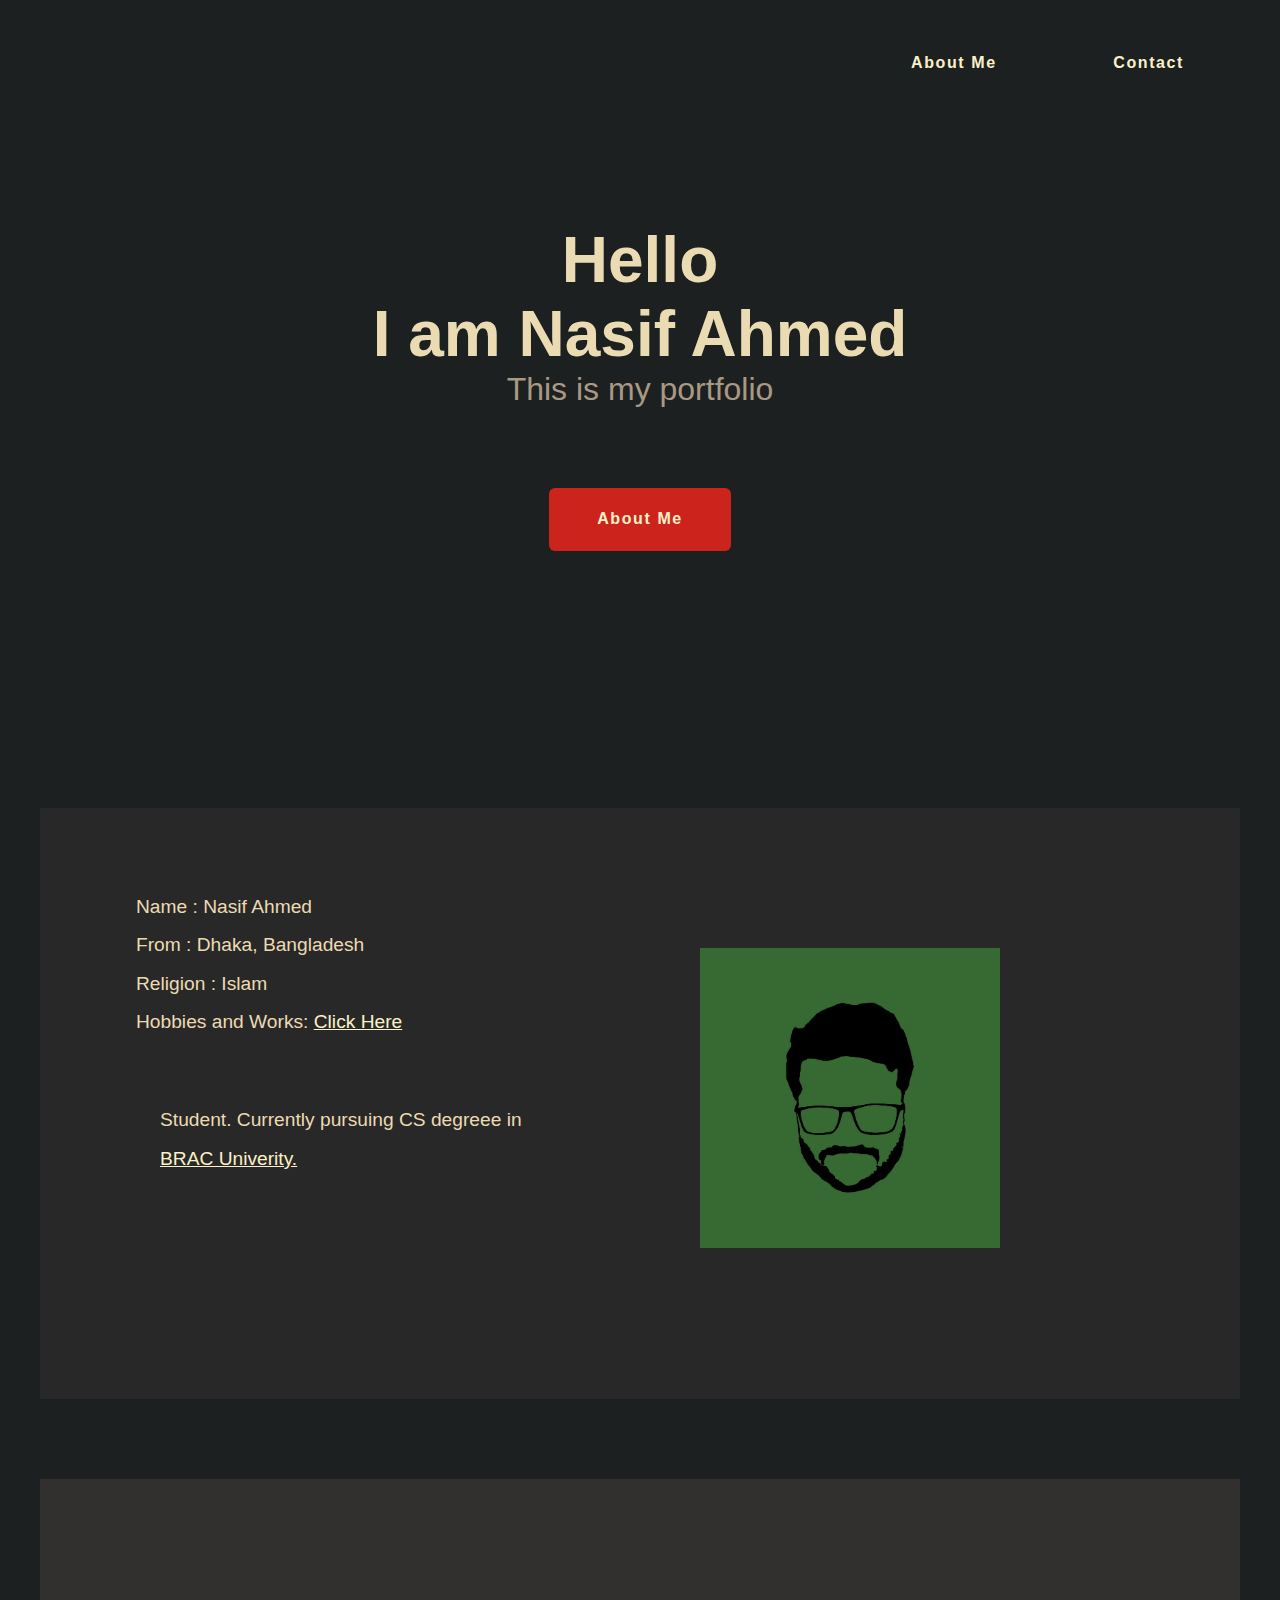
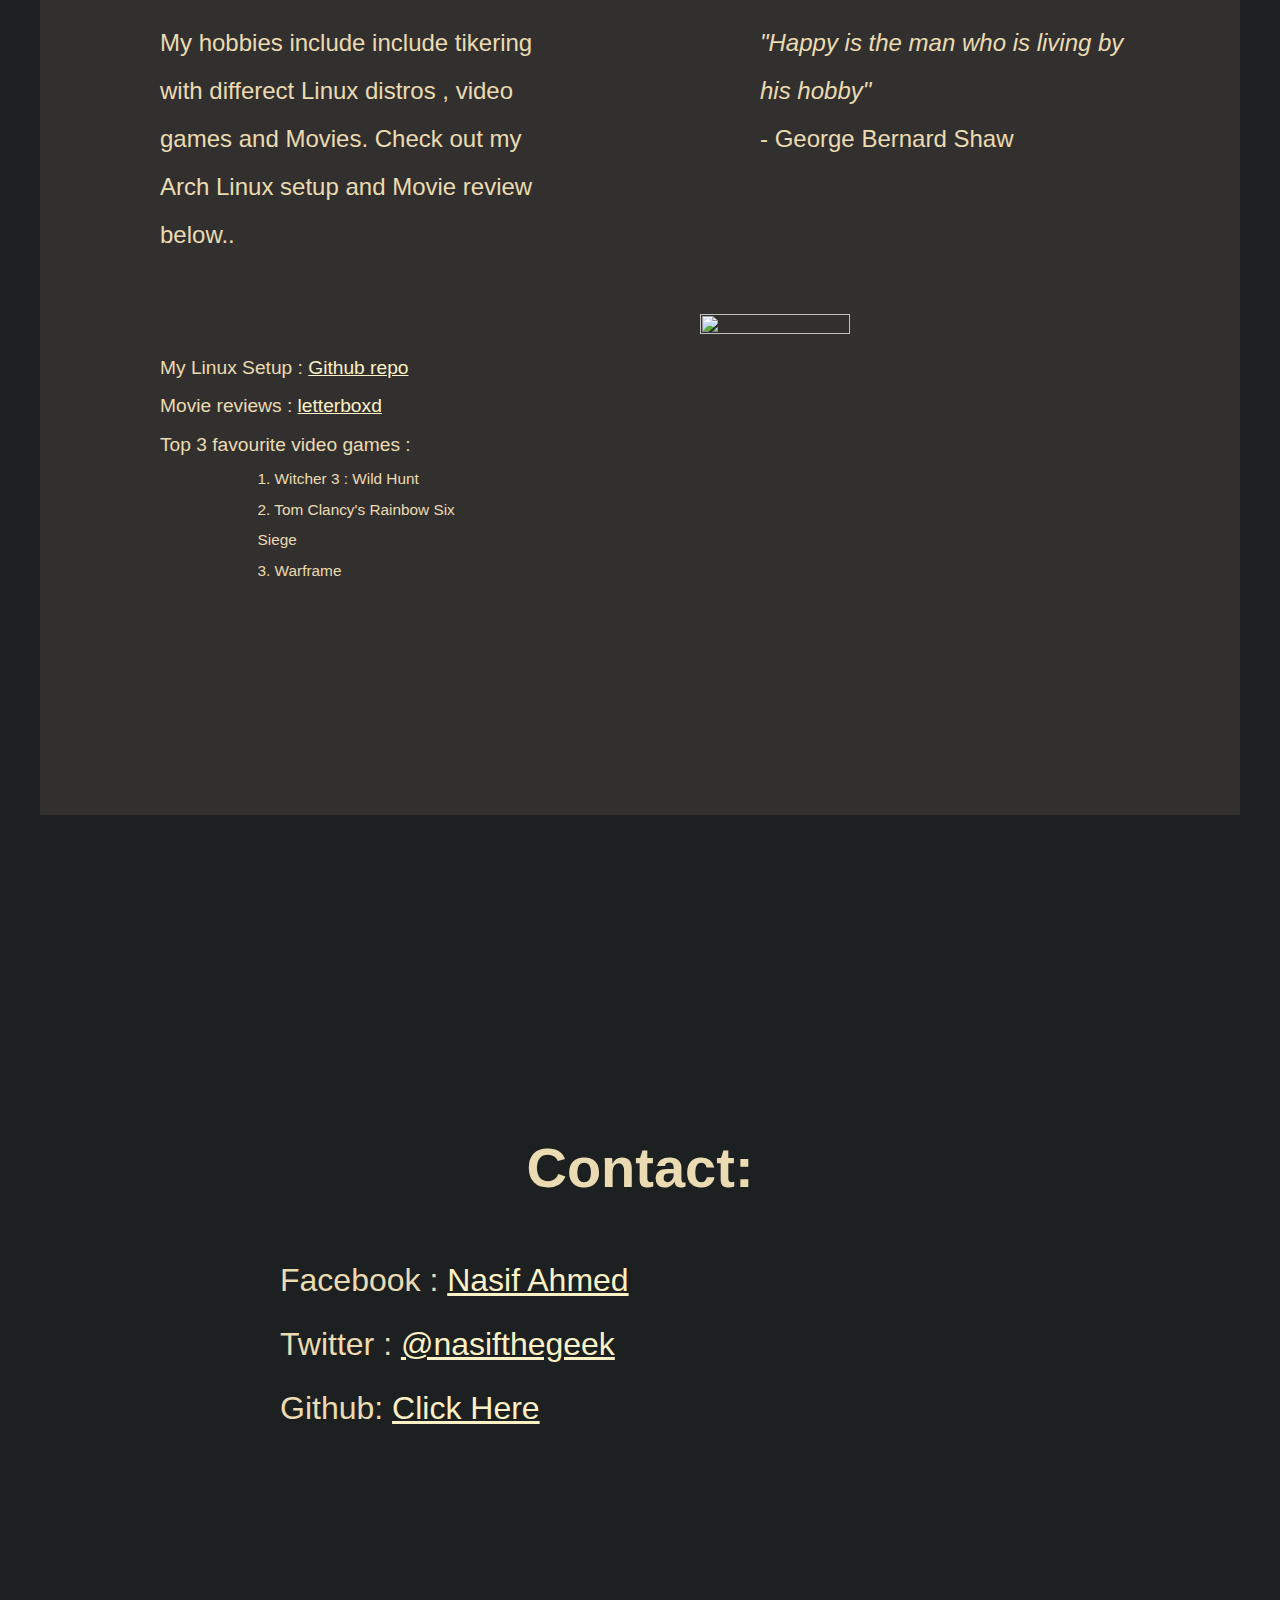
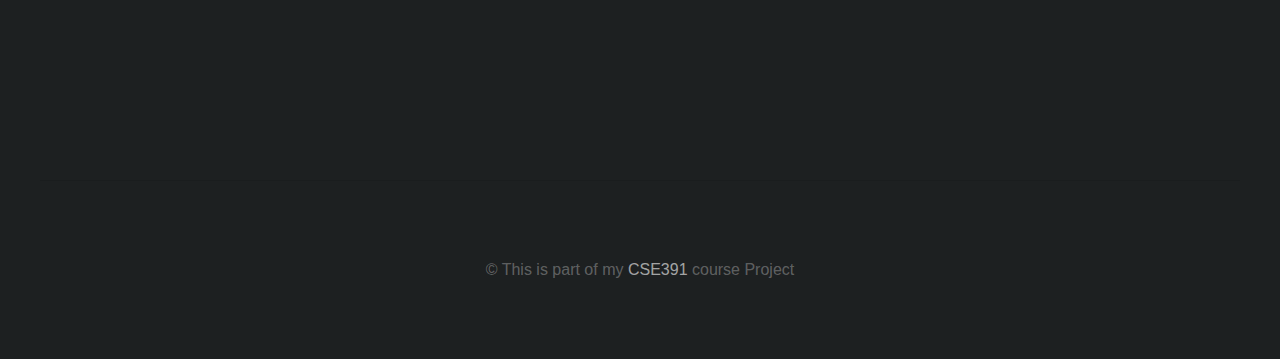
==== commit a7cd3fcb: "fixes" ====
--- a/index.html
+++ b/index.html
@@ -35,6 +35,7 @@
             <ul class="list">
                 <li><t><b>Name : </b>Nasif Ahmed</t></li>
                 <li><t><b>From : </b>Dhaka, Bangladesh</t></li>
+                <li><t><b>Religion : </b>Islam</t></li>
                 <li><t><b>Hobbies and Works: </b><a href="index.html#hobbies">Click Here</a></t></li>
             </ul>
             <p>Student. Currently pursuing CS degreee in <a href="https://www.bracu.ac.bd/">BRAC Univerity.</a> </p>
--- a/main.css
+++ b/main.css
@@ -64,9 +64,6 @@
 		width: 1200px;
 	}
 	
-/*********************************************************************************/
-/* Image Style                                                                   */
-/*********************************************************************************/
 
 	
 	img
@@ -76,30 +73,6 @@
 		height: 50%;
 	}
 	
-	.image-full
-	{
-		display: block;
-		width: 100%;
-		margin: 0 0 2em 0;
-	}
-	
-	.image-left
-	{
-		float: left;
-		margin: 0 2em 2em 0;
-	}
-	
-	.image-centered
-	{
-		display: block;
-		margin: 0 0 2em 0;
-	}
-	
-	.image-centered img
-	{
-		margin: 0 auto;
-		width: auto;
-	}
 
 
 
@@ -135,79 +108,6 @@
 	}
 	
 		
-/*********************************************************************************/
-/* 4-column                                                                      */
-/*********************************************************************************/
-
-	.box1,
-	.box2,
-	.box3,
-	.box4
-	{
-		width: 235px;
-	}
-	
-	.box1,
-	.box2,
-	.box3,
-	{
-		float: left;
-		margin-right: 20px;
-	}
-	
-	.box4
-	{
-		float: right;
-	}
-	
-/*********************************************************************************/
-/* 3-column                                                                      */
-/*********************************************************************************/
-
-	.boxA,
-	.boxB,
-	.boxC
-	{
-		width: 384px;
-	}
-
-	.boxA,
-	.boxB
-	{
-		float: left;
-		margin-right: 20px;
-	}
-	
-	.boxC
-	{
-		float: right;
-	}
-
-/*********************************************************************************/
-/* 2-column                                                                      */
-/*********************************************************************************/
-
-	.tbox1,
-	.tbox2
-	{
-		width: 575px;
-	}
-	
-	.tbox1
-	{
-		float: left;
-	}
-
-	.tbox2
-	{
-		float: right;
-	}
-
-	
-/*********************************************************************************/
-/* Heading Titles                                                                */
-/*********************************************************************************/
-
 	.title
 	{
 		margin-bottom: 3em;
